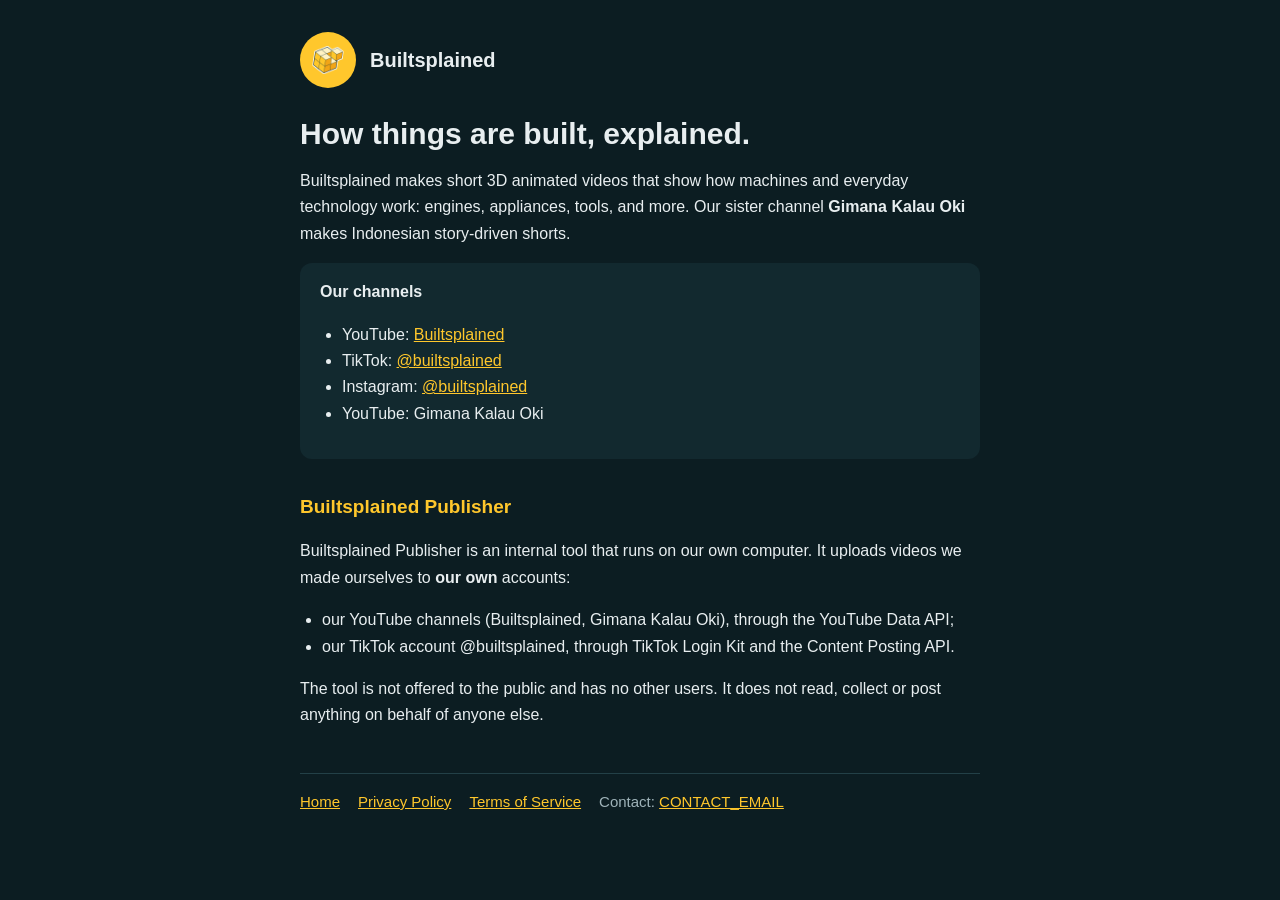
==== index.html @ 32c3d832 "Builtsplained site: home, privacy, terms" ====
<!doctype html><html lang="en"><head><meta charset="utf-8"><meta name="viewport" content="width=device-width,initial-scale=1"><link rel="icon" href="logo.png"><link rel="stylesheet" href="style.css"><title>Builtsplained – how things are built, explained</title><meta name="description" content="Builtsplained and Gimana Kalau Oki: original short videos, plus the internal publisher tool that uploads them."></head>
<body><main><header><img src="logo.png" alt="Builtsplained logo"><a href="./">Builtsplained</a></header>
<h1>How things are built, explained.</h1>
<p>Builtsplained makes short 3D animated videos that show how machines and everyday technology work: engines, appliances, tools, and more. Our sister channel <strong>Gimana Kalau Oki</strong> makes Indonesian story-driven shorts.</p>
<div class="card"><strong>Our channels</strong>
<ul>
<li>YouTube: <a href="https://www.youtube.com/channel/UCximcxLZLPx1ry742eJPSRA">Builtsplained</a></li>
<li>TikTok: <a href="https://www.tiktok.com/@builtsplained">@builtsplained</a></li>
<li>Instagram: <a href="https://www.instagram.com/builtsplained/">@builtsplained</a></li>
<li>YouTube: Gimana Kalau Oki</li>
</ul></div>
<h2>Builtsplained Publisher</h2>
<p>Builtsplained Publisher is an internal tool that runs on our own computer. It uploads videos we made ourselves to <strong>our own</strong> accounts:</p>
<ul>
<li>our YouTube channels (Builtsplained, Gimana Kalau Oki), through the YouTube Data API;</li>
<li>our TikTok account @builtsplained, through TikTok Login Kit and the Content Posting API.</li>
</ul>
<p>The tool is not offered to the public and has no other users. It does not read, collect or post anything on behalf of anyone else.</p>
<nav><a href="./">Home</a><a href="privacy.html">Privacy Policy</a><a href="terms.html">Terms of Service</a><span class="muted">Contact: <a href="mailto:CONTACT_EMAIL">CONTACT_EMAIL</a></span></nav></main></body></html>
---- style.css ----
:root{--bg:#0C1D22;--fg:#E8EEF0;--muted:#9FB3B9;--accent:#FFC72C;--card:#12292F}
*{box-sizing:border-box}
body{margin:0;background:var(--bg);color:var(--fg);font:16px/1.65 -apple-system,BlinkMacSystemFont,"Segoe UI",Roboto,sans-serif}
main{max-width:720px;margin:0 auto;padding:32px 20px 64px}
header{display:flex;align-items:center;gap:14px;margin-bottom:28px}
header img{width:56px;height:56px;border-radius:50%}
header a{color:var(--fg);text-decoration:none;font-weight:700;font-size:20px}
h1{font-size:30px;line-height:1.2;margin:0 0 12px}
h2{color:var(--accent);font-size:19px;margin:32px 0 8px}
a{color:var(--accent)}
.muted{color:var(--muted)}
.card{background:var(--card);border-radius:12px;padding:16px 20px;margin:14px 0}
code{background:var(--card);padding:1px 6px;border-radius:5px;font-size:14px}
ul{padding-left:22px}
nav{margin-top:44px;padding-top:16px;border-top:1px solid #234047;display:flex;flex-wrap:wrap;gap:18px;font-size:15px}
@media (max-width:480px){h1{font-size:25px}main{padding:22px 16px 48px}}
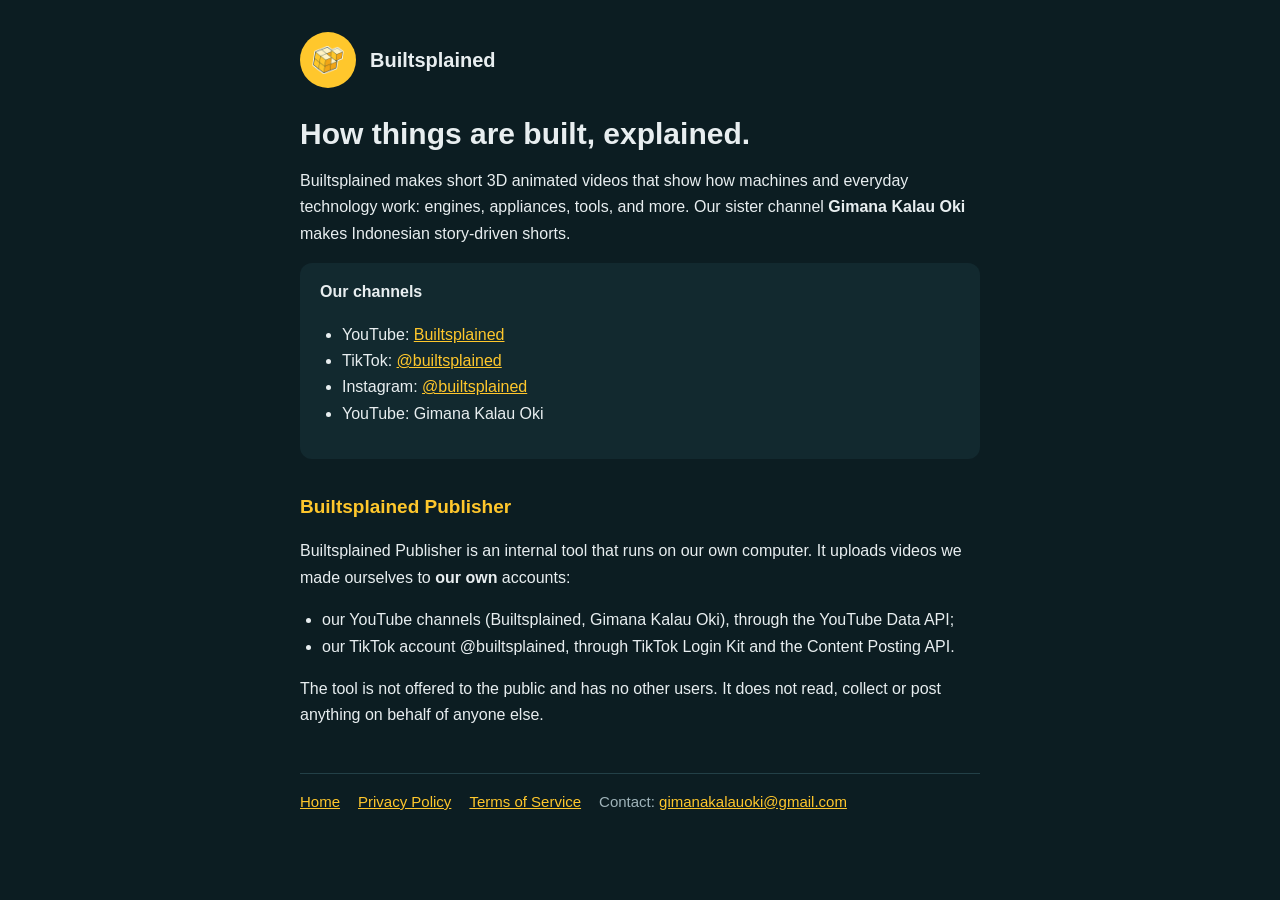
==== commit faa0e4fe: "Contact email" ====
--- a/index.html
+++ b/index.html
@@ -16,4 +16,4 @@
 <li>our TikTok account @builtsplained, through TikTok Login Kit and the Content Posting API.</li>
 </ul>
 <p>The tool is not offered to the public and has no other users. It does not read, collect or post anything on behalf of anyone else.</p>
-<nav><a href="./">Home</a><a href="privacy.html">Privacy Policy</a><a href="terms.html">Terms of Service</a><span class="muted">Contact: <a href="mailto:CONTACT_EMAIL">CONTACT_EMAIL</a></span></nav></main></body></html>
+<nav><a href="./">Home</a><a href="privacy.html">Privacy Policy</a><a href="terms.html">Terms of Service</a><span class="muted">Contact: <a href="mailto:gimanakalauoki@gmail.com">gimanakalauoki@gmail.com</a></span></nav></main></body></html>
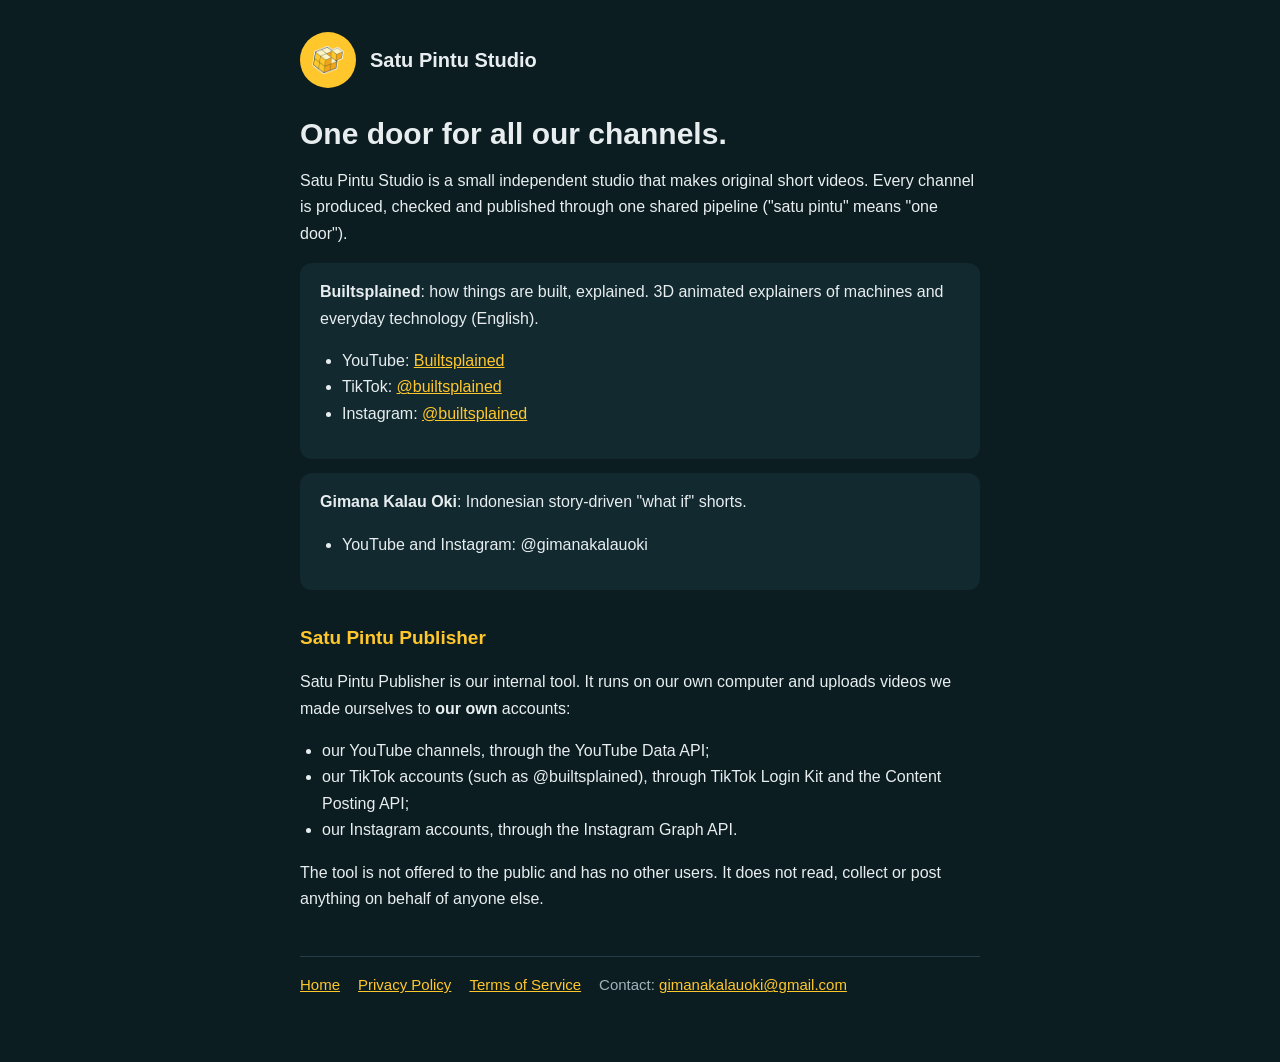
==== commit 11dd026b: "Satu Pintu Studio: operator of all channels" ====
--- a/index.html
+++ b/index.html
@@ -1,19 +1,21 @@
-<!doctype html><html lang="en"><head><meta charset="utf-8"><meta name="viewport" content="width=device-width,initial-scale=1"><link rel="icon" href="logo.png"><link rel="stylesheet" href="style.css"><title>Builtsplained – how things are built, explained</title><meta name="description" content="Builtsplained and Gimana Kalau Oki: original short videos, plus the internal publisher tool that uploads them."></head>
-<body><main><header><img src="logo.png" alt="Builtsplained logo"><a href="./">Builtsplained</a></header>
-<h1>How things are built, explained.</h1>
-<p>Builtsplained makes short 3D animated videos that show how machines and everyday technology work: engines, appliances, tools, and more. Our sister channel <strong>Gimana Kalau Oki</strong> makes Indonesian story-driven shorts.</p>
-<div class="card"><strong>Our channels</strong>
+<!doctype html><html lang="en"><head><meta charset="utf-8"><meta name="viewport" content="width=device-width,initial-scale=1"><link rel="icon" href="logo.png"><link rel="stylesheet" href="style.css"><title>Satu Pintu Studio – original educational and story shorts</title><meta name="description" content="Satu Pintu Studio runs the Builtsplained and Gimana Kalau Oki channels, and the internal publisher tool that uploads our own videos."></head>
+<body><main><header><img src="logo.png" alt="Satu Pintu Studio"><a href="./">Satu Pintu Studio</a></header>
+<h1>One door for all our channels.</h1>
+<p>Satu Pintu Studio is a small independent studio that makes original short videos. Every channel is produced, checked and published through one shared pipeline ("satu pintu" means "one door").</p>
+<div class="card"><strong>Builtsplained</strong>: how things are built, explained. 3D animated explainers of machines and everyday technology (English).
 <ul>
 <li>YouTube: <a href="https://www.youtube.com/channel/UCximcxLZLPx1ry742eJPSRA">Builtsplained</a></li>
 <li>TikTok: <a href="https://www.tiktok.com/@builtsplained">@builtsplained</a></li>
 <li>Instagram: <a href="https://www.instagram.com/builtsplained/">@builtsplained</a></li>
-<li>YouTube: Gimana Kalau Oki</li>
 </ul></div>
-<h2>Builtsplained Publisher</h2>
-<p>Builtsplained Publisher is an internal tool that runs on our own computer. It uploads videos we made ourselves to <strong>our own</strong> accounts:</p>
+<div class="card"><strong>Gimana Kalau Oki</strong>: Indonesian story-driven "what if" shorts.
+<ul><li>YouTube and Instagram: @gimanakalauoki</li></ul></div>
+<h2>Satu Pintu Publisher</h2>
+<p>Satu Pintu Publisher is our internal tool. It runs on our own computer and uploads videos we made ourselves to <strong>our own</strong> accounts:</p>
 <ul>
-<li>our YouTube channels (Builtsplained, Gimana Kalau Oki), through the YouTube Data API;</li>
-<li>our TikTok account @builtsplained, through TikTok Login Kit and the Content Posting API.</li>
+<li>our YouTube channels, through the YouTube Data API;</li>
+<li>our TikTok accounts (such as @builtsplained), through TikTok Login Kit and the Content Posting API;</li>
+<li>our Instagram accounts, through the Instagram Graph API.</li>
 </ul>
 <p>The tool is not offered to the public and has no other users. It does not read, collect or post anything on behalf of anyone else.</p>
 <nav><a href="./">Home</a><a href="privacy.html">Privacy Policy</a><a href="terms.html">Terms of Service</a><span class="muted">Contact: <a href="mailto:gimanakalauoki@gmail.com">gimanakalauoki@gmail.com</a></span></nav></main></body></html>
